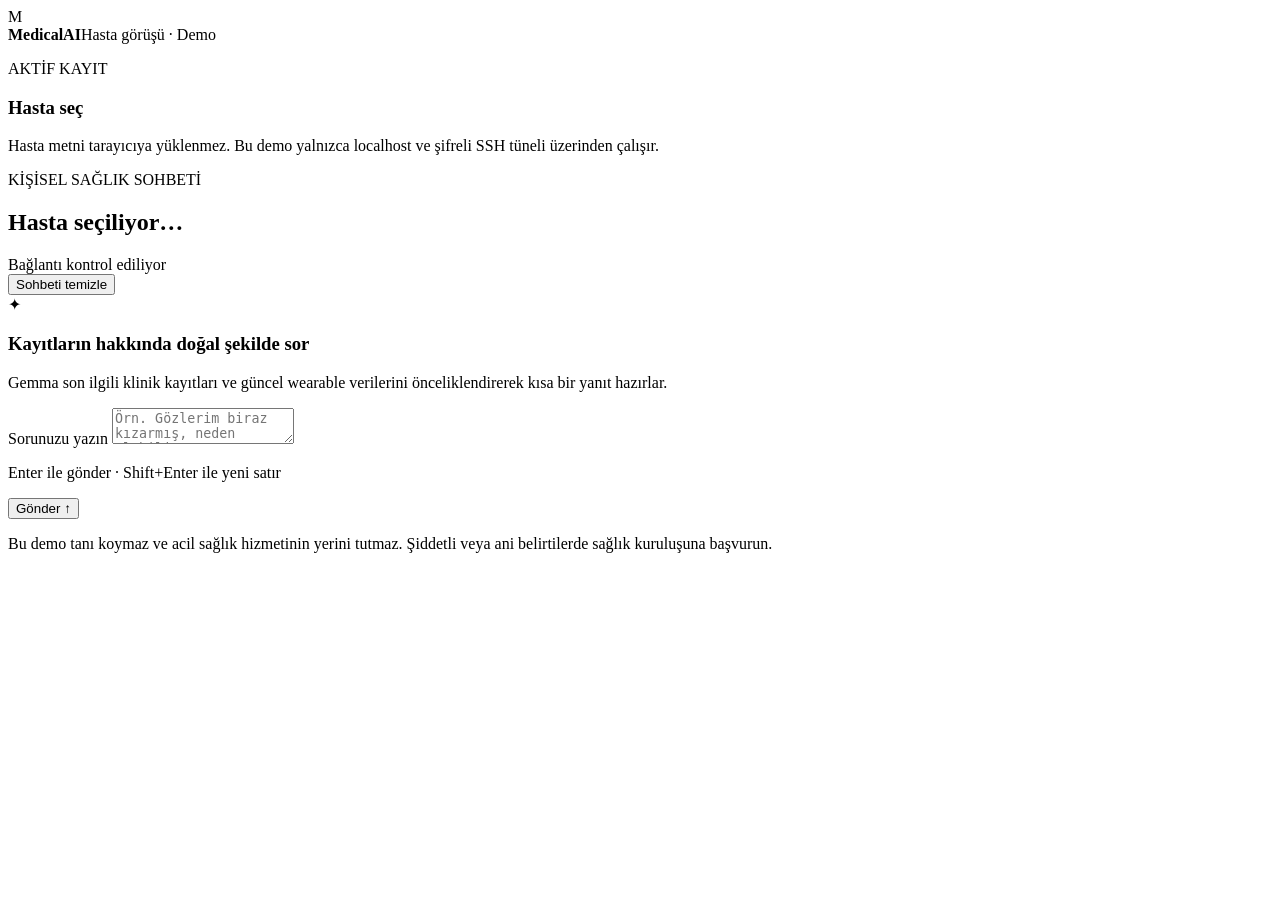
==== demo/patient_chat/static/index.html @ a2569802 "Add patient chat evaluation and Android office demo" ====
<!doctype html>
<html lang="tr">
<head>
  <meta charset="utf-8">
  <meta name="viewport" content="width=device-width,initial-scale=1">
  <meta name="color-scheme" content="light">
  <title>MedicalAI Hasta Sohbeti</title>
  <link rel="stylesheet" href="/static/styles.css">
</head>
<body>
  <div class="app-shell">
    <aside class="sidebar">
      <div class="brand">
        <span class="brand-mark" aria-hidden="true">M</span>
        <div><strong>MedicalAI</strong><span>Hasta görüşü · Demo</span></div>
      </div>

      <section class="patient-section" aria-labelledby="patient-title">
        <p class="eyebrow">AKTİF KAYIT</p>
        <h1 id="patient-title">Hasta seç</h1>
        <div id="patient-list" class="patient-list" aria-live="polite"></div>
      </section>

      <div class="privacy-note">
        <span class="privacy-dot" aria-hidden="true"></span>
        <p>Hasta metni tarayıcıya yüklenmez. Bu demo yalnızca localhost ve şifreli SSH tüneli üzerinden çalışır.</p>
      </div>
    </aside>

    <main class="chat-panel">
      <header class="chat-header">
        <div>
          <p class="eyebrow">KİŞİSEL SAĞLIK SOHBETİ</p>
          <h2 id="active-patient">Hasta seçiliyor…</h2>
        </div>
        <div class="header-actions">
          <div class="connection"><span id="status-dot" class="status-dot"></span><span id="status-text">Bağlantı kontrol ediliyor</span></div>
          <button id="clear-button" class="ghost-button" type="button">Sohbeti temizle</button>
        </div>
      </header>

      <section id="messages" class="messages" aria-live="polite">
        <div id="welcome" class="welcome">
          <div class="welcome-icon" aria-hidden="true">✦</div>
          <h3>Kayıtların hakkında doğal şekilde sor</h3>
          <p>Gemma son ilgili klinik kayıtları ve güncel wearable verilerini önceliklendirerek kısa bir yanıt hazırlar.</p>
          <div class="starter-prompts" aria-label="Önceden denenmiş örnek sorular"></div>
        </div>
      </section>

      <div id="activity" class="activity" hidden><span class="spinner"></span><span>Gemma kayıtlarını değerlendiriyor…</span></div>

      <form id="composer" class="composer">
        <label class="sr-only" for="question">Sorunuzu yazın</label>
        <textarea id="question" rows="2" maxlength="2000" placeholder="Örn. Gözlerim biraz kızarmış, neden olabilir?"></textarea>
        <div class="composer-footer">
          <p>Enter ile gönder · Shift+Enter ile yeni satır</p>
          <button id="send-button" type="submit">Gönder <span aria-hidden="true">↑</span></button>
        </div>
      </form>

      <p class="disclaimer">Bu demo tanı koymaz ve acil sağlık hizmetinin yerini tutmaz. Şiddetli veya ani belirtilerde sağlık kuruluşuna başvurun.</p>
    </main>
  </div>
  <script src="/static/app.js" defer></script>
</body>
</html>
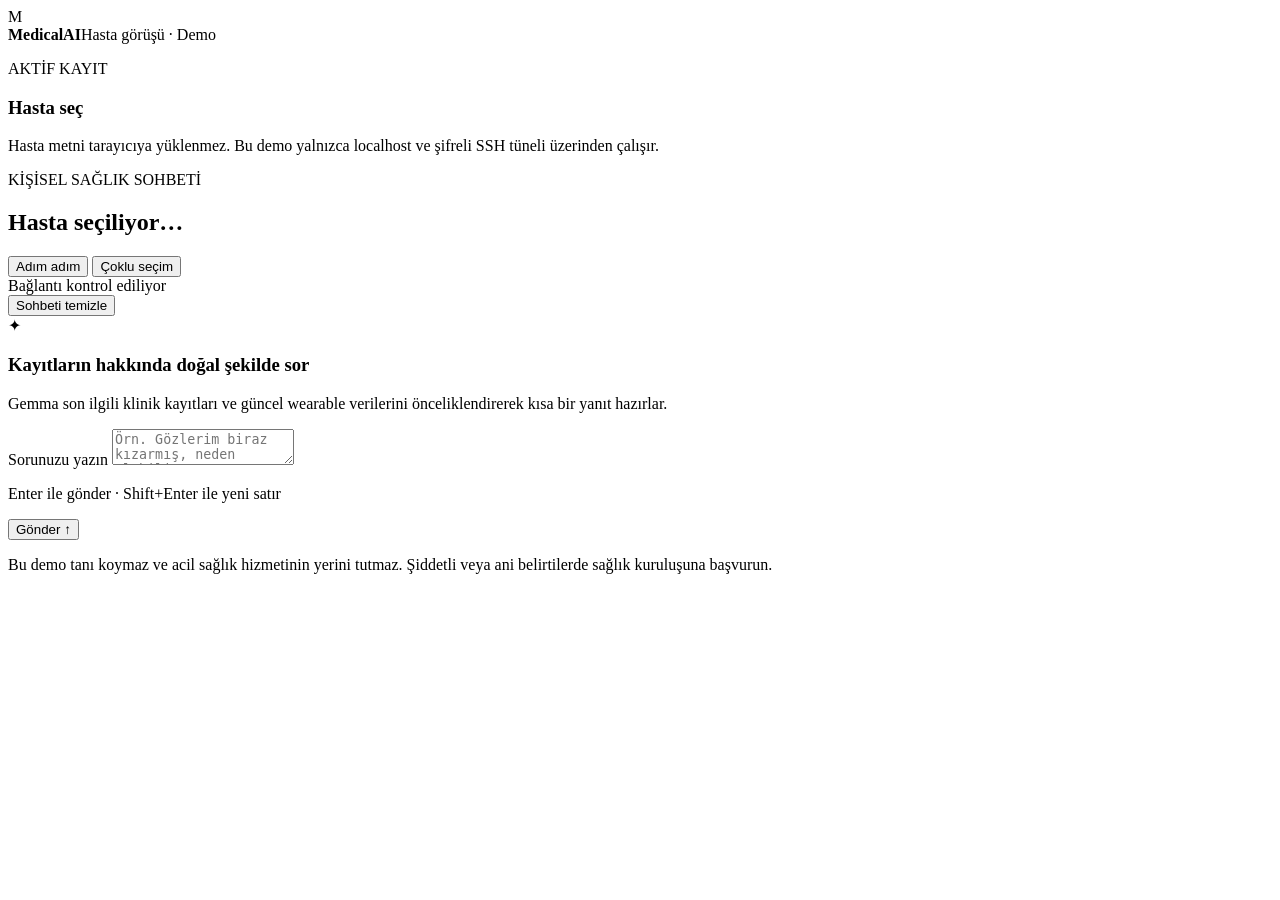
==== commit 96c949fb: "Add patient-specific multi-select chat mode" ====
--- a/demo/patient_chat/static/index.html
+++ b/demo/patient_chat/static/index.html
@@ -34,6 +34,10 @@
           <h2 id="active-patient">Hasta seçiliyor…</h2>
         </div>
         <div class="header-actions">
+          <div class="mode-switch" role="group" aria-label="Görüşme modu">
+            <button type="button" class="mode-button active" data-mode="stepwise" aria-pressed="true">Adım adım</button>
+            <button type="button" class="mode-button" data-mode="multi_select" aria-pressed="false">Çoklu seçim</button>
+          </div>
           <div class="connection"><span id="status-dot" class="status-dot"></span><span id="status-text">Bağlantı kontrol ediliyor</span></div>
           <button id="clear-button" class="ghost-button" type="button">Sohbeti temizle</button>
         </div>
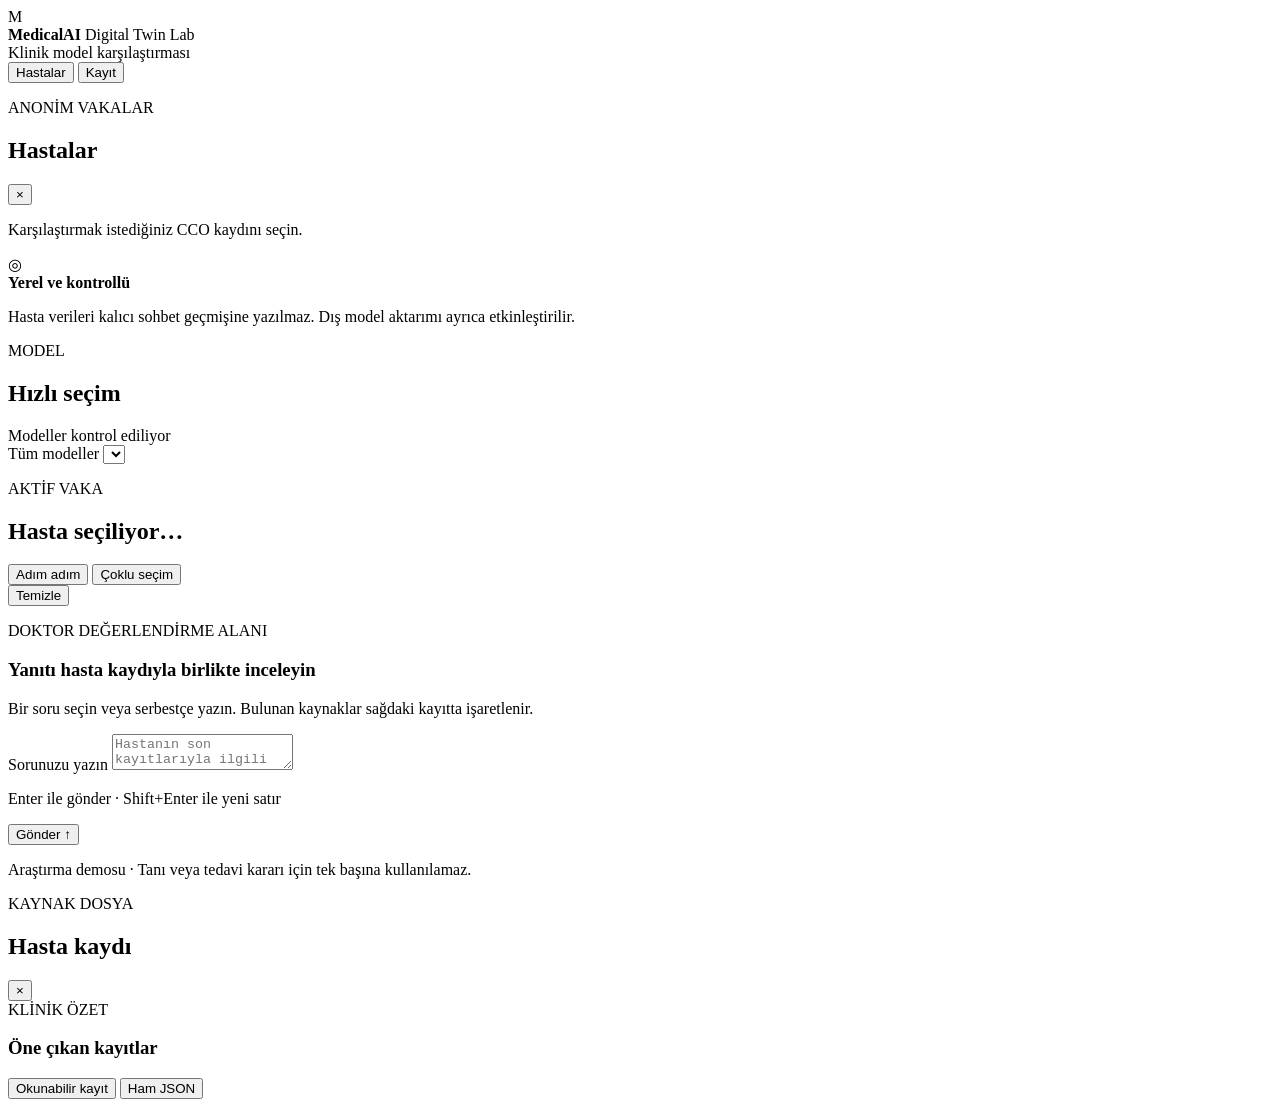
==== commit 69917225: "Build private digital twin model comparison demo" ====
--- a/demo/patient_chat/static/index.html
+++ b/demo/patient_chat/static/index.html
@@ -2,35 +2,73 @@
 <html lang="tr">
 <head>
   <meta charset="utf-8">
-  <meta name="viewport" content="width=device-width,initial-scale=1">
+  <meta name="viewport" content="width=device-width,initial-scale=1,viewport-fit=cover">
   <meta name="color-scheme" content="light">
-  <title>MedicalAI Hasta Sohbeti</title>
+  <meta name="theme-color" content="#f4f2ec">
+  <title>MedicalAI · Digital Twin Lab</title>
   <link rel="stylesheet" href="/static/styles.css">
 </head>
 <body>
   <div class="app-shell">
-    <aside class="sidebar">
+    <header class="topbar">
       <div class="brand">
         <span class="brand-mark" aria-hidden="true">M</span>
-        <div><strong>MedicalAI</strong><span>Hasta görüşü · Demo</span></div>
+        <div>
+          <strong>MedicalAI</strong>
+          <span>Digital Twin Lab</span>
+        </div>
       </div>
+      <div class="study-label"><span></span> Klinik model karşılaştırması</div>
+      <div class="mobile-actions">
+        <button id="open-patients" class="icon-button" type="button" aria-label="Hastaları aç">Hastalar</button>
+        <button id="open-record" class="icon-button" type="button" aria-label="Hasta kaydını aç">Kayıt</button>
+      </div>
+    </header>
 
-      <section class="patient-section" aria-labelledby="patient-title">
-        <p class="eyebrow">AKTİF KAYIT</p>
-        <h1 id="patient-title">Hasta seç</h1>
-        <div id="patient-list" class="patient-list" aria-live="polite"></div>
-      </section>
-
-      <div class="privacy-note">
-        <span class="privacy-dot" aria-hidden="true"></span>
-        <p>Hasta metni tarayıcıya yüklenmez. Bu demo yalnızca localhost ve şifreli SSH tüneli üzerinden çalışır.</p>
+    <aside id="patient-rail" class="patient-rail" aria-label="Hasta seçimi">
+      <div class="rail-heading">
+        <div>
+          <p class="eyebrow">ANONİM VAKALAR</p>
+          <h1>Hastalar</h1>
+        </div>
+        <button class="panel-close" type="button" data-close-panel aria-label="Hasta panelini kapat">×</button>
+      </div>
+      <p class="rail-copy">Karşılaştırmak istediğiniz CCO kaydını seçin.</p>
+      <div id="patient-list" class="patient-list" aria-live="polite"></div>
+      <div class="privacy-card">
+        <div class="privacy-icon" aria-hidden="true">◎</div>
+        <div>
+          <strong>Yerel ve kontrollü</strong>
+          <p>Hasta verileri kalıcı sohbet geçmişine yazılmaz. Dış model aktarımı ayrıca etkinleştirilir.</p>
+        </div>
       </div>
     </aside>
 
     <main class="chat-panel">
+      <section class="model-bar" aria-labelledby="model-title">
+        <div class="model-title-row">
+          <div>
+            <p class="eyebrow">MODEL</p>
+            <h2 id="model-title">Hızlı seçim</h2>
+          </div>
+          <div id="model-connection" class="connection" aria-live="polite">
+            <span id="status-dot" class="status-dot"></span>
+            <span id="status-text">Modeller kontrol ediliyor</span>
+          </div>
+        </div>
+        <div class="model-controls">
+          <div id="featured-models" class="featured-models" aria-label="Öncelikli modeller"></div>
+          <label class="model-select-wrap" for="model-select">
+            <span>Tüm modeller</span>
+            <select id="model-select" aria-label="Tüm modeller"></select>
+          </label>
+        </div>
+        <p id="model-note" class="model-note"></p>
+      </section>
+
       <header class="chat-header">
         <div>
-          <p class="eyebrow">KİŞİSEL SAĞLIK SOHBETİ</p>
+          <p class="eyebrow">AKTİF VAKA</p>
           <h2 id="active-patient">Hasta seçiliyor…</h2>
         </div>
         <div class="header-actions">
@@ -38,34 +76,68 @@
             <button type="button" class="mode-button active" data-mode="stepwise" aria-pressed="true">Adım adım</button>
             <button type="button" class="mode-button" data-mode="multi_select" aria-pressed="false">Çoklu seçim</button>
           </div>
-          <div class="connection"><span id="status-dot" class="status-dot"></span><span id="status-text">Bağlantı kontrol ediliyor</span></div>
-          <button id="clear-button" class="ghost-button" type="button">Sohbeti temizle</button>
+          <button id="clear-button" class="ghost-button" type="button">Temizle</button>
         </div>
       </header>
 
       <section id="messages" class="messages" aria-live="polite">
         <div id="welcome" class="welcome">
-          <div class="welcome-icon" aria-hidden="true">✦</div>
-          <h3>Kayıtların hakkında doğal şekilde sor</h3>
-          <p>Gemma son ilgili klinik kayıtları ve güncel wearable verilerini önceliklendirerek kısa bir yanıt hazırlar.</p>
-          <div class="starter-prompts" aria-label="Önceden denenmiş örnek sorular"></div>
+          <div class="welcome-orbit" aria-hidden="true"><span></span></div>
+          <p class="eyebrow">DOKTOR DEĞERLENDİRME ALANI</p>
+          <h3>Yanıtı hasta kaydıyla birlikte inceleyin</h3>
+          <p>Bir soru seçin veya serbestçe yazın. Bulunan kaynaklar sağdaki kayıtta işaretlenir.</p>
+          <div id="starter-prompts" class="starter-prompts" aria-label="Örnek sorular"></div>
         </div>
       </section>
 
-      <div id="activity" class="activity" hidden><span class="spinner"></span><span>Gemma kayıtlarını değerlendiriyor…</span></div>
+      <div id="activity" class="activity" hidden>
+        <span class="spinner"></span><span id="activity-text">Model kaydı değerlendiriyor…</span>
+      </div>
 
       <form id="composer" class="composer">
         <label class="sr-only" for="question">Sorunuzu yazın</label>
-        <textarea id="question" rows="2" maxlength="2000" placeholder="Örn. Gözlerim biraz kızarmış, neden olabilir?"></textarea>
+        <textarea id="question" rows="2" maxlength="2000" placeholder="Hastanın son kayıtlarıyla ilgili bir soru yazın…"></textarea>
         <div class="composer-footer">
           <p>Enter ile gönder · Shift+Enter ile yeni satır</p>
           <button id="send-button" type="submit">Gönder <span aria-hidden="true">↑</span></button>
         </div>
       </form>
+      <p class="disclaimer">Araştırma demosu · Tanı veya tedavi kararı için tek başına kullanılamaz.</p>
+    </main>
 
-      <p class="disclaimer">Bu demo tanı koymaz ve acil sağlık hizmetinin yerini tutmaz. Şiddetli veya ani belirtilerde sağlık kuruluşuna başvurun.</p>
-    </main>
+    <aside id="record-panel" class="record-panel" aria-label="Hasta kaydı">
+      <header class="record-header">
+        <div>
+          <p class="eyebrow">KAYNAK DOSYA</p>
+          <h2 id="record-title">Hasta kaydı</h2>
+        </div>
+        <button class="panel-close" type="button" data-close-panel aria-label="Kayıt panelini kapat">×</button>
+      </header>
+
+      <section class="clinical-summary" aria-labelledby="summary-title">
+        <div class="summary-heading">
+          <span class="summary-kicker">KLİNİK ÖZET</span>
+          <span id="summary-count" class="summary-count"></span>
+        </div>
+        <h3 id="summary-title">Öne çıkan kayıtlar</h3>
+        <ul id="summary-list"></ul>
+      </section>
+
+      <div class="record-tabs" role="tablist" aria-label="Kayıt görünümü">
+        <button id="readable-tab" class="record-tab active" type="button" role="tab" aria-selected="true" data-record-tab="readable">Okunabilir kayıt</button>
+        <button id="json-tab" class="record-tab" type="button" role="tab" aria-selected="false" data-record-tab="json">Ham JSON</button>
+      </div>
+      <div id="source-banner" class="source-banner" hidden>
+        <span>Kaynak eşleşmesi gösteriliyor</span>
+        <button id="clear-highlight" type="button">Vurguyu kaldır</button>
+      </div>
+      <div id="record-content" class="record-content">
+        <div id="readable-record" class="readable-record" role="tabpanel"></div>
+        <pre id="json-record" class="json-record" role="tabpanel" hidden></pre>
+      </div>
+    </aside>
   </div>
+  <div id="panel-backdrop" class="panel-backdrop" hidden></div>
   <script src="/static/app.js" defer></script>
 </body>
 </html>
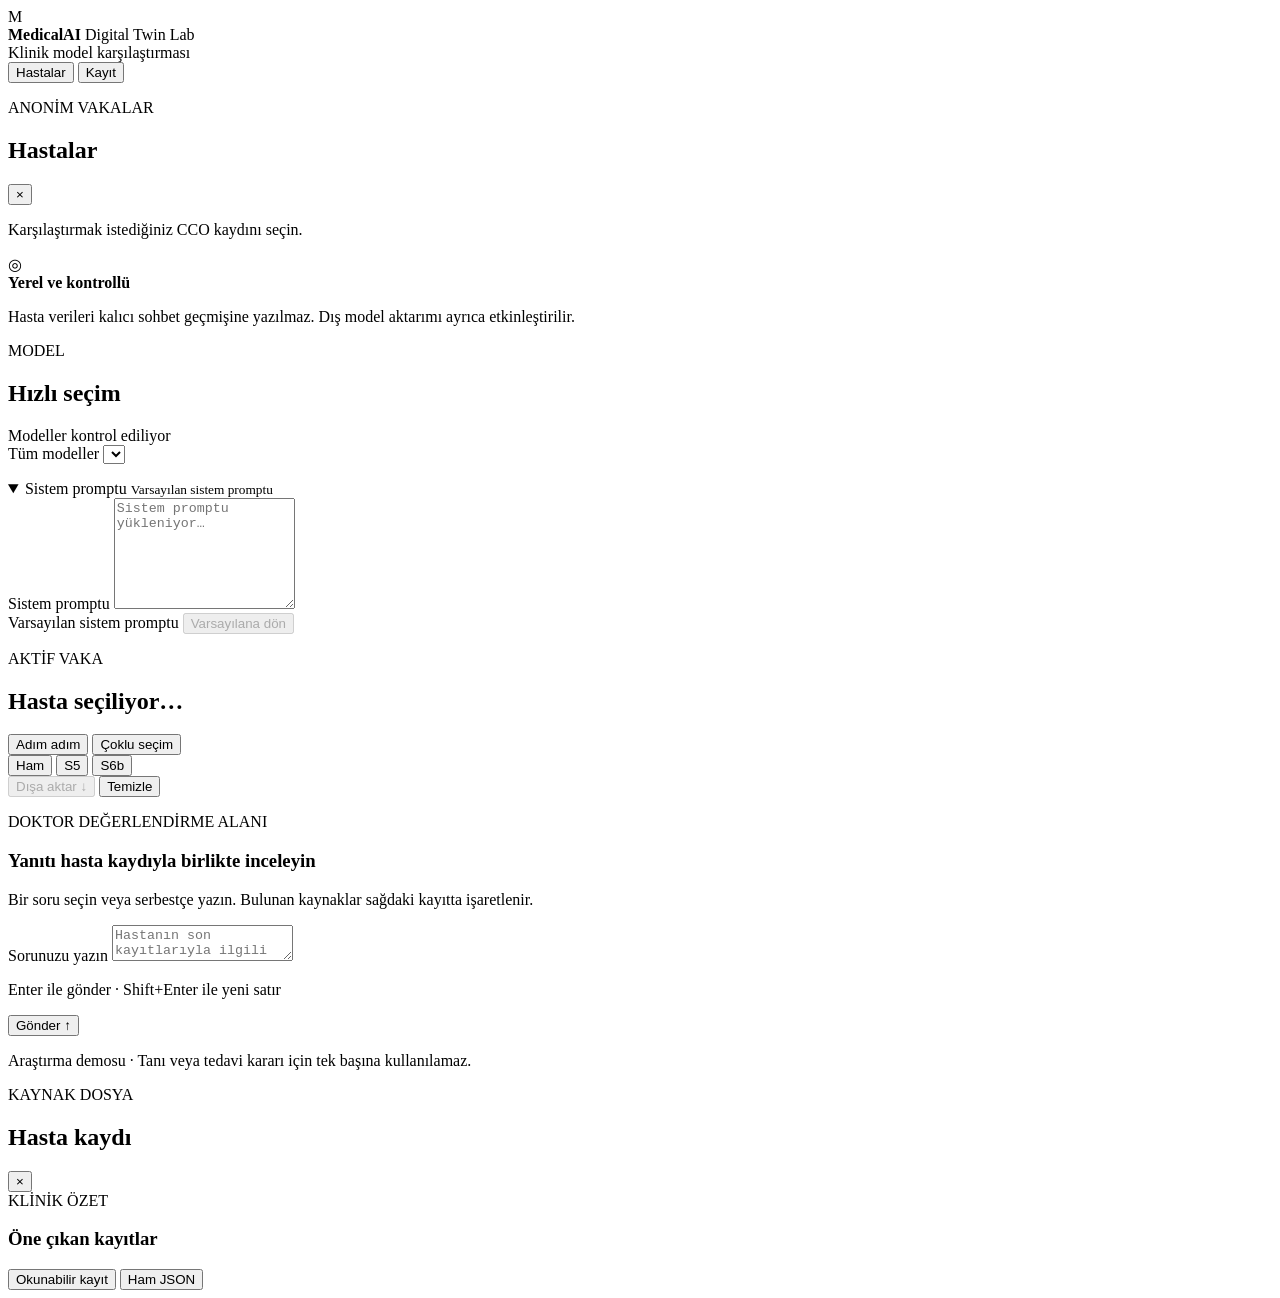
==== commit 228ce6ad: "Add S5/S6b preprocessing modes, UI updates, oracle and training scripts" ====
--- a/demo/patient_chat/static/index.html
+++ b/demo/patient_chat/static/index.html
@@ -4,7 +4,7 @@
   <meta charset="utf-8">
   <meta name="viewport" content="width=device-width,initial-scale=1,viewport-fit=cover">
   <meta name="color-scheme" content="light">
-  <meta name="theme-color" content="#f4f2ec">
+  <meta name="theme-color" content="#794cf5">
   <title>MedicalAI · Digital Twin Lab</title>
   <link rel="stylesheet" href="/static/styles.css">
 </head>
@@ -64,6 +64,22 @@
           </label>
         </div>
         <p id="model-note" class="model-note"></p>
+        <details id="model-prompt-panel" class="model-prompt-panel" open>
+          <summary>
+            <span>Sistem promptu</span>
+            <small id="model-prompt-summary">Varsayılan sistem promptu</small>
+          </summary>
+          <div class="model-prompt-body">
+            <label for="model-prompt">
+              <span id="model-prompt-label">Sistem promptu</span>
+              <textarea id="model-prompt" rows="7" maxlength="6000" placeholder="Sistem promptu yükleniyor…"></textarea>
+            </label>
+            <div class="model-prompt-footer">
+              <span id="model-prompt-status" aria-live="polite">Varsayılan sistem promptu</span>
+              <button id="clear-model-prompt" type="button" disabled>Varsayılana dön</button>
+            </div>
+          </div>
+        </details>
       </section>
 
       <header class="chat-header">
@@ -76,6 +92,12 @@
             <button type="button" class="mode-button active" data-mode="stepwise" aria-pressed="true">Adım adım</button>
             <button type="button" class="mode-button" data-mode="multi_select" aria-pressed="false">Çoklu seçim</button>
           </div>
+          <div class="mode-switch preprocess-switch" role="group" aria-label="Kayıt ön işleme modu">
+            <button type="button" class="pre-button active" data-pre="raw" aria-pressed="true" title="Hasta kaydı olduğu gibi gönderilir">Ham</button>
+            <button type="button" class="pre-button" data-pre="s5" aria-pressed="false" title="Soruyla ilgili kayıtlar seçilir, eski kayıtlar işaretlenir">S5</button>
+            <button type="button" class="pre-button" data-pre="s6b" aria-pressed="false" title="S5 + tekrarlayan hastalık eşleştirmesi ve kanıt paketleri">S6b</button>
+          </div>
+          <button id="export-button" class="export-button" type="button" disabled aria-label="Mesaj geçmişini Markdown olarak dışa aktar">Dışa aktar <span aria-hidden="true">↓</span></button>
           <button id="clear-button" class="ghost-button" type="button">Temizle</button>
         </div>
       </header>
